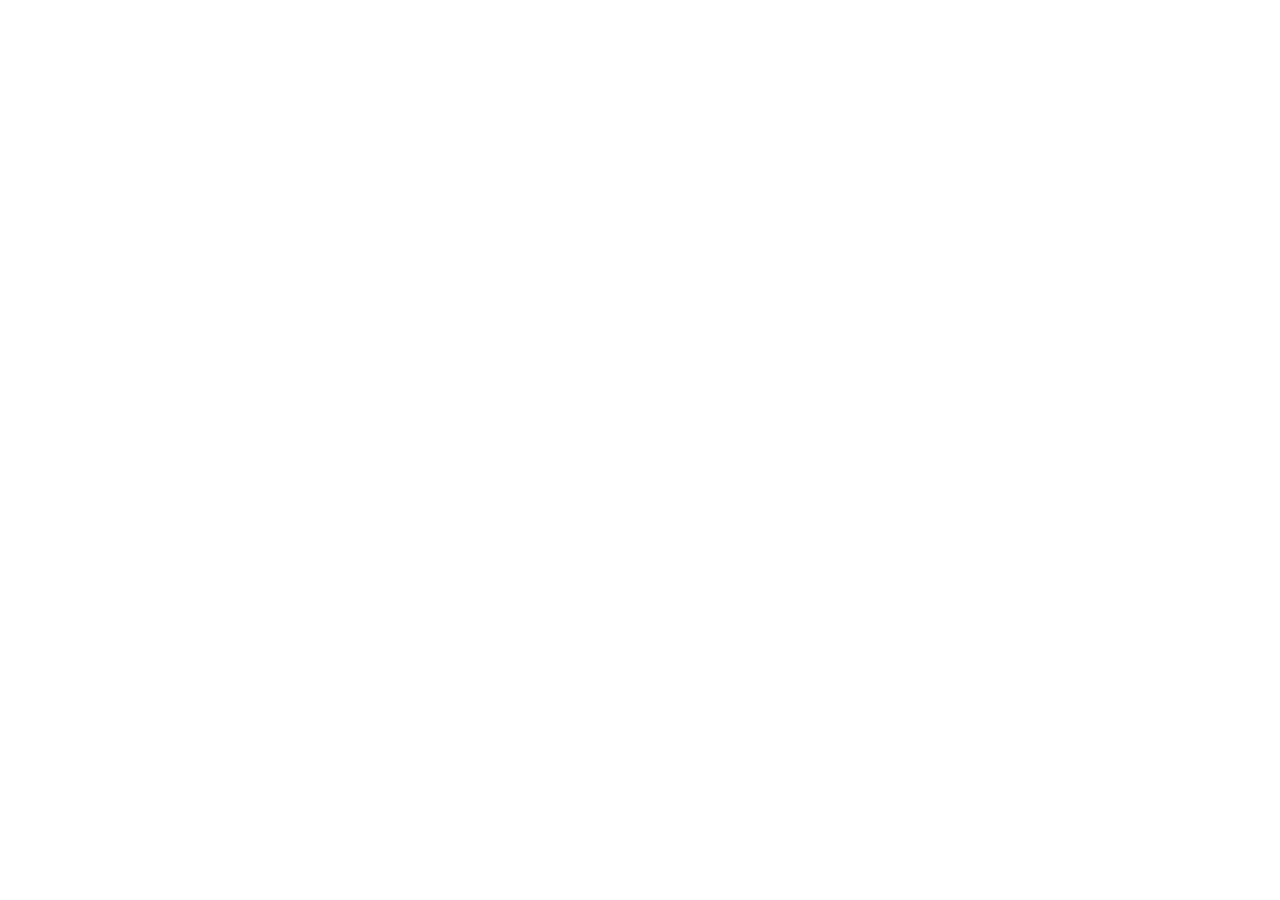
==== nonograms/index.html @ ba426192 "init: task nonograms" ====
<!DOCTYPE html>
<html lang="en">
<head>
    <meta charset="UTF-8">
    <meta name="viewport" content="width=device-width, initial-scale=1.0">
    <link rel="stylesheet" href="style.css">
    <title>Nonograms</title>
</head>
<body>
    <script src="script.js"></script>
</body>
</html>
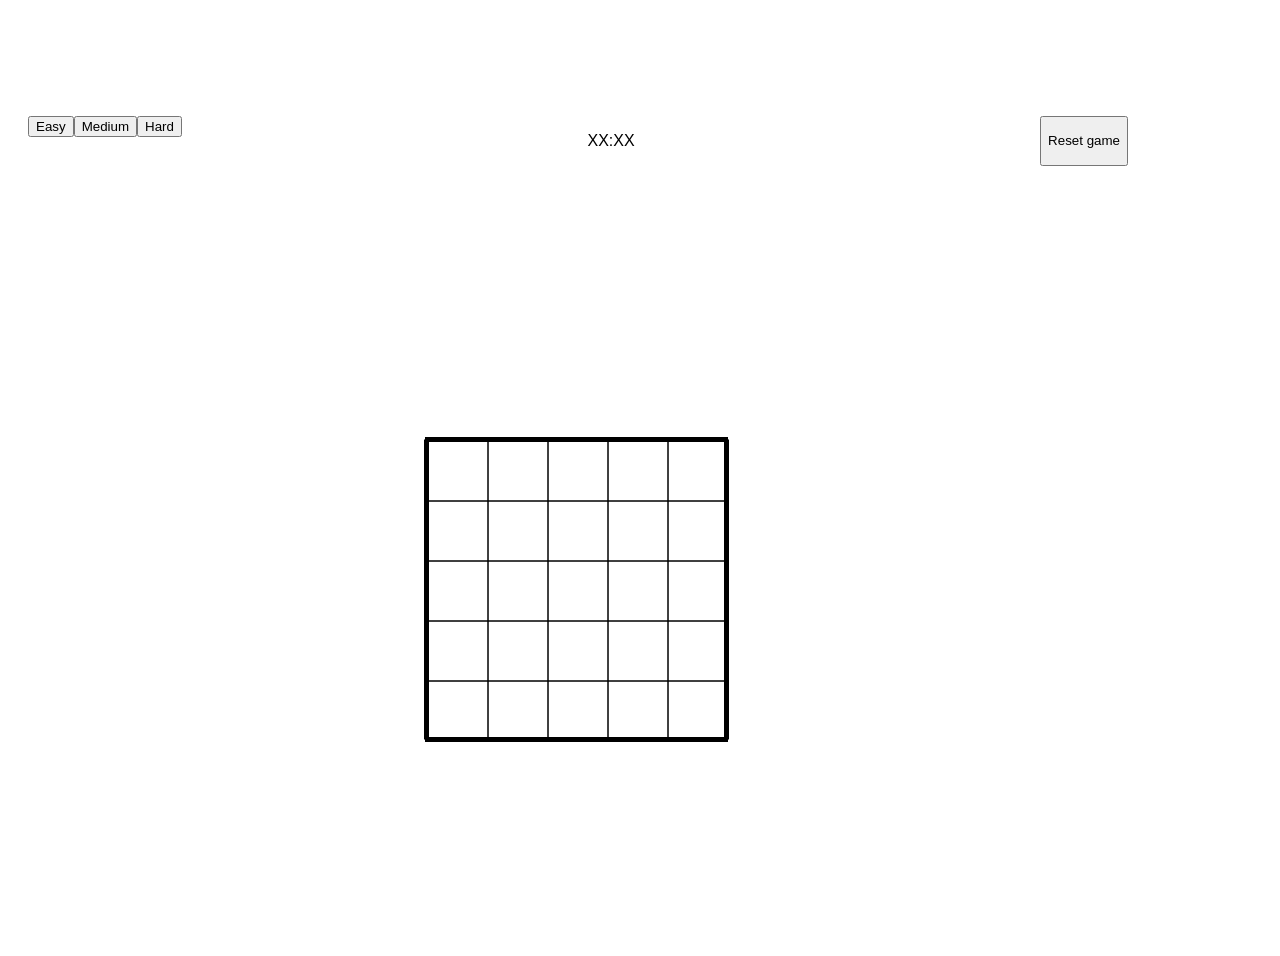
==== commit 2a20f5d6: "feat: add choose shablone and reset field" ====
--- a/nonograms/index.html
+++ b/nonograms/index.html
@@ -4,6 +4,10 @@
     <meta charset="UTF-8">
     <meta name="viewport" content="width=device-width, initial-scale=1.0">
     <link rel="stylesheet" href="style.css">
+    <link rel="preconnect" href="https://fonts.googleapis.com">
+    <link rel="preconnect" href="https://fonts.gstatic.com" crossorigin>
+    <link href="https://fonts.googleapis.com/css2?family=Tangerine:wght@700&display=swap" rel="stylesheet">
+    <link rel="stylesheet" href="https://cdnjs.cloudflare.com/ajax/libs/font-awesome/6.7.2/css/all.min.css" integrity="sha512-Evv84Mr4kqVGRNSgIGL/F/aIDqQb7xQ2vcrdIwxfjThSH8CSR7PBEakCr51Ck+w+/U6swU2Im1vVX0SVk9ABhg==" crossorigin="anonymous" referrerpolicy="no-referrer" />
     <title>Nonograms</title>
 </head>
 <body>
--- a/nonograms/style.css
+++ b/nonograms/style.css
@@ -0,0 +1,62 @@
+
+body{
+    position: relative;
+    font-family: Arial, Helvetica, sans-serif;
+}
+.container{
+    max-width: 1100px;
+    height: 100vh;
+    padding: 20px;
+    display: flex;
+    align-items: center;
+    justify-content: center;
+    flex-wrap: wrap;
+}
+.modal-window{
+    display: flex;
+    position: absolute;
+    justify-content: center;
+    align-items: center;
+    top: 0;
+    left: 0;
+    width: 100%;
+    height: 100%;
+    background-color: rgba(41, 41, 41, 0.5);
+}
+.modal-content{
+    position: relative;
+    width: fit-content;
+    height: auto;
+    min-height: 100px;
+    background-color: white;
+    border-radius: 15px;
+    border: 1px grey solid;
+    padding: 50px 20px 20px;
+    text-align: center;
+    color: black;
+    font-size: 52px;
+    line-height: 2;
+    font-family: "Tangerine", serif;
+    font-weight: 700;
+}
+.modal-close{
+    position: absolute;
+    top: 15px;
+    right: 15px;
+    width: 35px;
+    height: 35px;
+    font-size: 18px;
+    font-weight: 700;
+    background: none;
+    outline: none;
+    border: none;
+    cursor: pointer;
+}
+.modal-close:hover{
+    box-shadow: 0px 0px 5px rgba(0, 0, 0, 0.1);
+}
+.header{
+    width: 100%;
+    display: flex;
+    justify-content: space-between;
+}
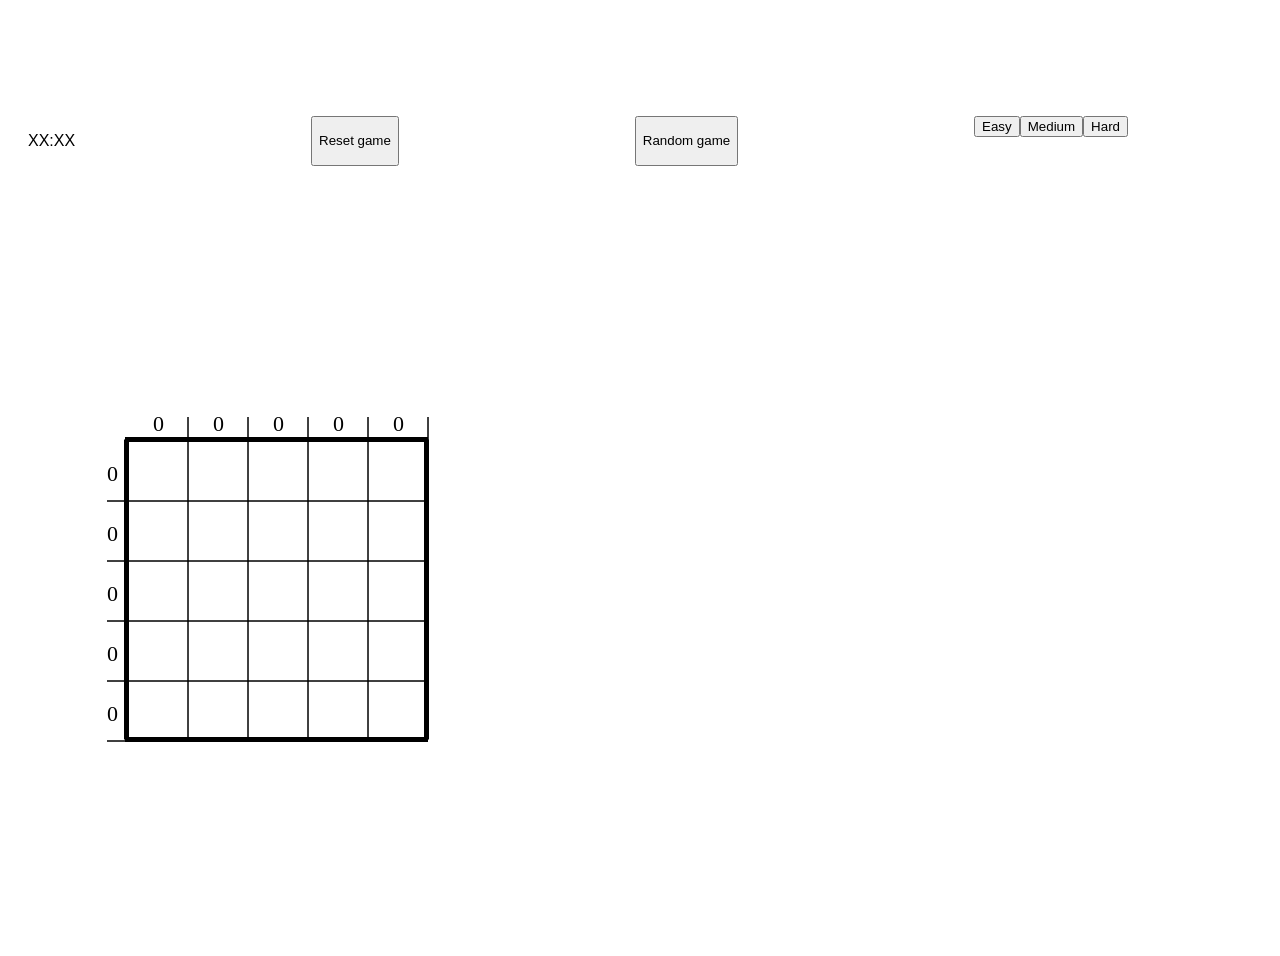
==== commit 0fac9f7c: "feat: buttons random game and table win" ====
--- a/nonograms/index.html
+++ b/nonograms/index.html
@@ -3,6 +3,7 @@
 <head>
     <meta charset="UTF-8">
     <meta name="viewport" content="width=device-width, initial-scale=1.0">
+    <link rel="icon" href="data:," />
     <link rel="stylesheet" href="style.css">
     <link rel="preconnect" href="https://fonts.googleapis.com">
     <link rel="preconnect" href="https://fonts.gstatic.com" crossorigin>
--- a/nonograms/style.css
+++ b/nonograms/style.css
@@ -9,7 +9,7 @@
     padding: 20px;
     display: flex;
     align-items: center;
-    justify-content: center;
+    justify-content: space-between;
     flex-wrap: wrap;
 }
 .modal-window{
@@ -59,4 +59,30 @@
     width: 100%;
     display: flex;
     justify-content: space-between;
+}
+.choose-inner{
+    max-width: 120px;
+    cursor: pointer;
+}
+.choose-inner img{
+    width: 100%;
+    height: auto;
+}
+.choose-inner p{
+    font-size: 14px;
+    font-weight: 700;
+    margin: 0;
+}
+.choose-inner:not(:last-child){
+    margin-bottom: 20px;
+}
+.choose-game{
+    display: none;
+    width: 30%;
+}
+.canvas{
+    min-width: 500px;
+}
+.solution{
+    display: none;
 }
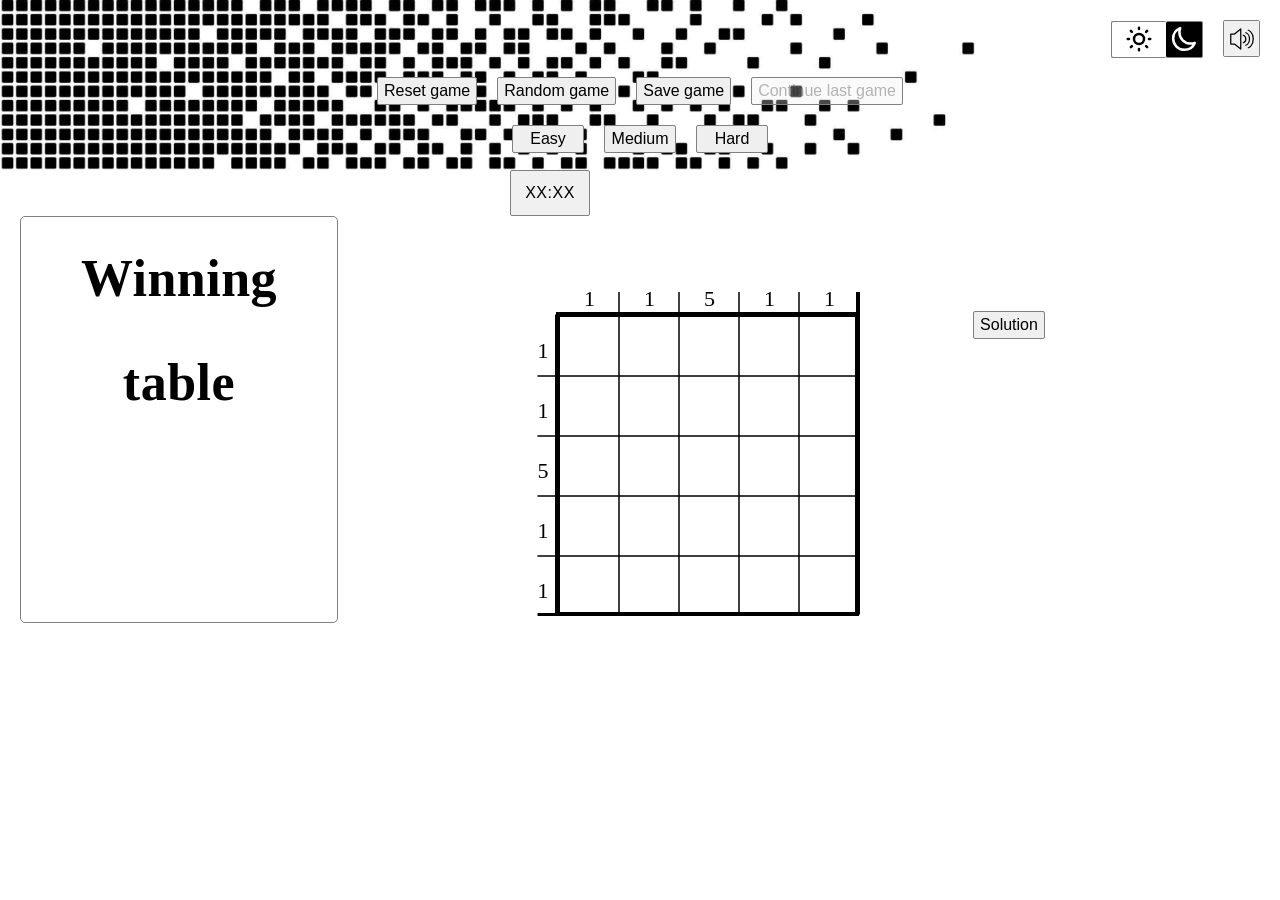
==== commit 8d346aae: "feat: dark theme" ====
--- a/nonograms/index.html
+++ b/nonograms/index.html
@@ -4,11 +4,12 @@
     <meta charset="UTF-8">
     <meta name="viewport" content="width=device-width, initial-scale=1.0">
     <link rel="icon" href="data:," />
-    <link rel="stylesheet" href="style.css">
     <link rel="preconnect" href="https://fonts.googleapis.com">
     <link rel="preconnect" href="https://fonts.gstatic.com" crossorigin>
     <link href="https://fonts.googleapis.com/css2?family=Tangerine:wght@700&display=swap" rel="stylesheet">
     <link rel="stylesheet" href="https://cdnjs.cloudflare.com/ajax/libs/font-awesome/6.7.2/css/all.min.css" integrity="sha512-Evv84Mr4kqVGRNSgIGL/F/aIDqQb7xQ2vcrdIwxfjThSH8CSR7PBEakCr51Ck+w+/U6swU2Im1vVX0SVk9ABhg==" crossorigin="anonymous" referrerpolicy="no-referrer" />
+    <link rel="stylesheet" href="normolize-style.css">
+    <link rel="stylesheet" href="style.css">
     <title>Nonograms</title>
 </head>
 <body>
--- a/nonograms/normolize-style.css
+++ b/nonograms/normolize-style.css
@@ -0,0 +1,351 @@
+html {
+    font-family: sans-serif;
+    line-height: 1.15;
+    -webkit-box-sizing: border-box;
+    box-sizing: border-box;
+
+    -ms-overflow-style: scrollbar;
+    -webkit-tap-highlight-color: rgba(0, 0, 0, 0);
+    -webkit-text-size-adjust: 100%;
+    -ms-text-size-adjust: 100%;
+}
+
+*,
+*::before,
+*::after {
+    -webkit-box-sizing: inherit;
+    box-sizing: inherit;
+    -webkit-text-decoration-skip-ink: none;
+    text-decoration-skip-ink: none;
+    scroll-behavior: smooth;
+}
+
+@-ms-viewport {
+    width: device-width;
+}
+
+article,
+aside,
+dialog,
+figcaption,
+figure,
+footer,
+header,
+hgroup,
+main,
+nav,
+section {
+    display: block;
+}
+
+body {
+    font-family: 'Ubuntu', sans-serif;
+    font-size: 1rem;
+    font-weight: 400;
+    letter-spacing: .5px;
+    line-height: 1.5;
+    margin: 0;
+    color: #272727;
+    background-color: #ffffff;
+}
+
+[tabindex='-1']:focus {
+    outline: none !important;
+}
+
+hr {
+    overflow: visible;
+    -webkit-box-sizing: content-box;
+    box-sizing: content-box;
+    height: 0;
+}
+
+h1,
+h2,
+h3,
+h4,
+h5,
+h6 {
+    margin-top: 0;
+    margin-bottom: 0.5rem;
+}
+
+abbr[title],
+abbr[data-original-title] {
+    cursor: help;
+    text-decoration: underline;
+    text-decoration: underline dotted;
+    border-bottom: 0;
+
+    -webkit-text-decoration: underline dotted;
+}
+
+address {
+    font-style: normal;
+    line-height: inherit;
+    margin-bottom: 1rem;
+}
+dt {
+    font-weight: 700;
+}
+
+dd {
+    margin-bottom: 0.5rem;
+    margin-left: 0;
+}
+
+blockquote {
+    margin: 0 0 1rem;
+}
+
+dfn {
+    font-style: italic;
+}
+
+b,
+strong {
+    font-weight: bolder;
+}
+
+small {
+    font-size: 80%;
+}
+
+sub,
+sup {
+    font-size: 75%;
+    line-height: 0;
+    position: relative;
+    vertical-align: baseline;
+}
+
+sub {
+    bottom: -0.25em;
+}
+
+sup {
+    top: -0.5em;
+}
+
+a {
+    -webkit-transition: all 0.3s;
+    -o-transition: all 0.3s;
+    transition: all 0.3s;
+    text-decoration: none;
+    color: black;
+    background-color: transparent;
+
+    -webkit-text-decoration-skip: objects;
+}
+
+a:hover {
+    text-decoration: none;
+}
+
+a:not([href]):not([tabindex]) {
+    text-decoration: none;
+    color: inherit;
+}
+
+a:not([href]):not([tabindex]):focus,
+a:not([href]):not([tabindex]):hover {
+    text-decoration: none;
+    color: inherit;
+}
+
+a:not([href]):not([tabindex]):focus {
+    outline: 0;
+}
+
+a:focus {
+    outline: none;
+}
+
+pre,
+code,
+kbd,
+samp {
+    font-family: monospace, monospace;
+    font-size: 1em;
+}
+
+pre {
+    overflow: auto;
+    margin-top: 0;
+    margin-bottom: 1rem;
+}
+
+figure {
+    margin: 0 0 1rem;
+}
+
+img {
+    max-width: 100%;
+    height: auto;
+    vertical-align: middle;
+    border-style: none;
+}
+
+svg:not(:root) {
+    overflow: hidden;
+}
+
+a,
+area,
+button,
+[role='button'],
+input,
+label,
+select,
+summary,
+textarea {
+    -ms-touch-action: manipulation;
+    touch-action: manipulation;
+}
+
+table {
+    border-collapse: collapse;
+}
+
+caption {
+    padding-top: 0.75rem;
+    padding-bottom: 0.75rem;
+    caption-side: bottom;
+    text-align: left;
+    color: #868e96;
+}
+
+th {
+    text-align: left;
+}
+
+label {
+    display: inline-block;
+    margin-bottom: 0.5rem;
+}
+
+button:focus {
+    outline: none;
+}
+
+input,
+button,
+select,
+optgroup,
+textarea {
+    font-family: inherit;
+    font-size: inherit;
+    line-height: inherit;
+    margin: 0;
+    -webkit-transition: all 0.3s;
+    -o-transition: all 0.3s;
+    transition: all 0.3s;
+    outline: none;
+}
+
+button,
+input {
+    overflow: visible;
+}
+
+button,
+select {
+    text-transform: none;
+}
+
+button,
+html [type='button'],
+[type='reset'],
+[type='submit'] {
+    cursor: pointer;
+
+    -webkit-appearance: button;
+}
+
+button::-moz-focus-inner,
+[type='button']::-moz-focus-inner,
+[type='reset']::-moz-focus-inner,
+[type='submit']::-moz-focus-inner {
+    padding: 0;
+    border-style: none;
+}
+
+input[type='radio'],
+input[type='checkbox'] {
+    -webkit-box-sizing: border-box;
+    box-sizing: border-box;
+    padding: 0;
+}
+
+input[type='date'],
+input[type='time'],
+input[type='datetime-local'],
+input[type='month'] {
+    -webkit-appearance: listbox;
+}
+
+textarea {
+    overflow: auto;
+    resize: vertical;
+}
+
+fieldset {
+    min-width: 0;
+    margin: 0;
+    padding: 0;
+    border: 0;
+}
+
+legend {
+    font-size: 1.5rem;
+    line-height: inherit;
+    display: block;
+    width: 100%;
+    max-width: 100%;
+    margin-bottom: 0.5rem;
+    padding: 0;
+    white-space: normal;
+    color: inherit;
+}
+
+progress {
+    vertical-align: baseline;
+}
+
+[type='number']::-webkit-inner-spin-button,
+[type='number']::-webkit-outer-spin-button {
+    height: auto;
+}
+
+[type='search'] {
+    outline-offset: -2px;
+
+    -webkit-appearance: none;
+}
+
+[type='search']::-webkit-search-cancel-button,
+[type='search']::-webkit-search-decoration {
+    -webkit-appearance: none;
+}
+
+::-webkit-file-upload-button {
+    font: inherit;
+
+    -webkit-appearance: button;
+}
+
+output {
+    display: inline-block;
+}
+
+summary {
+    display: list-item;
+}
+
+template {
+    display: none;
+}
+
+[hidden] {
+    display: none !important;
+}
--- a/nonograms/style.css
+++ b/nonograms/style.css
@@ -2,15 +2,127 @@
 body{
     position: relative;
     font-family: Arial, Helvetica, sans-serif;
-}
+    background-color: white;
+}
+body.dark{
+    background-color: rgb(33, 33, 33);
+}
+body.dark .header{
+    background: url(img/bg-header.png) no-repeat left top / contain;
+}
+body.dark button:hover{
+    background-color: rgb(50, 50, 50);
+}
+body.dark .theme-dark{
+    background-color: black;
+}
+body.dark button{
+    background-color: rgb(165, 165, 165);
+    border: 1px solid #e0e0e0;
+}
+button{
+    outline: none;
+    border: 1px solid rgb(128, 128, 128);
+    border-radius: 2px;
+    transition: all 0.3s ease;
+}
+button:hover{
+    background-color: #c3c3c3;
+    color: #f3f3f3;
+}
+.top-element{
+    position: relative;
+    display: flex;
+    gap: 20px;
+    align-items: center;
+    justify-content: end;
+    margin-bottom: 20px;
+}
+.sound-box{
+    position: relative;
+    border: 1px solid grey;
+    border-radius: 2px;
+    cursor: pointer;
+    background-color: rgb(240, 240, 240);
+    margin: 0;
+}
+body.dark .sound-icon{
+    background-color: rgb(165, 165, 165);
+}
+.sound-icon:hover{
+    background-color: #c3c3c3;
+}
+.btn-sound{
+    position: absolute;
+    opacity: 0;
+    visibility: hidden;
+}
+.sound-icon{
+    display: block;
+    width: 35px;
+    height: 35px;
+    position: relative;
+    background-color: rgb(240, 240, 240);
+}
+.sound-icon::before{
+    position: absolute;
+    width: 100%;
+    height: 100%;
+    top: 0;
+    left: 0;
+    content: '';
+    background: url(img/sound-on.svg) no-repeat center center;
+    opacity: 1;
+    transition: all 0.3s ease;
+}
+.sound-icon::after{
+    position: absolute;
+    width: 100%;
+    height: 100%;
+    top: 0;
+    left: 0;
+    content: '';
+    background: url(img/sound-off.svg) no-repeat center center;
+    opacity: 0;
+    transition: all 0.3s ease;
+}
+.btn-sound:checked + .sound-icon::after{
+    opacity: 1;
+}
+.btn-sound:checked + .sound-icon::before {
+    opacity: 0;
+}
+.theme-box{
+    height: 36px;
+    border-radius: 2px;
+}
+.btn-theme{
+    width: 37px;
+    height: 37px;
+    background-repeat: no-repeat;
+    background-position: center center;
+}
+.theme-dark{
+    background-image:  url(img/moon.svg);
+    background-color: black;
+    border-left: none;
+}
+.theme-light{
+    width: 55px;
+    background-image:  url(img/sun.svg);
+    background-color: white;
+    border-right: none;
+}
+body.dark .theme-light{
+    width: 37px;
+}
+body.dark .theme-dark{
+    width: 55px;
+}
+
 .container{
     max-width: 1100px;
-    height: 100vh;
-    padding: 20px;
-    display: flex;
-    align-items: center;
-    justify-content: space-between;
-    flex-wrap: wrap;
+    padding: 170px 20px 50px;
 }
 .modal-window{
     display: flex;
@@ -22,6 +134,7 @@
     width: 100%;
     height: 100%;
     background-color: rgba(41, 41, 41, 0.5);
+    z-index: 10;
 }
 .modal-content{
     position: relative;
@@ -56,33 +169,134 @@
     box-shadow: 0px 0px 5px rgba(0, 0, 0, 0.1);
 }
 .header{
-    width: 100%;
-    display: flex;
-    justify-content: space-between;
+    margin-bottom: 20px;
+    position: fixed;
+    content: '';
+    top: 0;
+    left: 0;
+    width: 100%;
+    height: 170px;
+    background: url(img/bg-header.png) no-repeat left top / contain;
+    z-index: 3;
+    padding: 20px;
+}
+body.dark .header{
+    background: url(img/bg-header-invert.png) no-repeat left top / contain;
+}
+.menu{
+    display: flex;
+    gap: 20px;
+    justify-content: center;
+    margin-bottom: 20px;
+}
+nav{
+    display: flex;
+    align-items: center;
+    justify-content: center;
+    gap: 20px;
+}
+nav button{
+    width: 72px;
+}
+.timer{
+    display: block;
+    max-width: 80px;
+    background-color: rgb(240, 240, 240);
+    padding: 10px;
+    border: 1px solid grey;
+    border-radius: 2px;
+    text-align: center;
+    margin: 0 auto;
+    color: black;
+}
+body.choose timer{
+    display: none;
 }
 .choose-inner{
-    max-width: 120px;
+    width: 120px;
     cursor: pointer;
 }
 .choose-inner img{
     width: 100%;
     height: auto;
+    margin-bottom: 10px;
 }
 .choose-inner p{
-    font-size: 14px;
+    font-size: 12px;
     font-weight: 700;
     margin: 0;
-}
-.choose-inner:not(:last-child){
+    text-align: center;
+}
+.choose-game{
+    width: 100%;
+    display: flex;
+    position: absolute;
+    align-items: center;
+    justify-content: space-around;
+    top: 165px;
+    left: 0;
     margin-bottom: 20px;
-}
-.choose-game{
+    opacity: 0;
+    visibility: hidden;
+    transform: translateY(-200px);
+    transition: all 0.4s ease;
+    z-index: 6;
+    background-color: white;
+    padding: 10px;
+}
+.choose-name{
+    color: black;
+}
+body.choose .choose-game{
+    opacity: 1;
+    visibility: visible;
+    transform: translateY(0px);
+}
+body.choose .timer{
     display: none;
+}
+.inner{
+    position: relative;
+    display: flex;
+    justify-content: space-between;
+}
+.inner-win{
     width: 30%;
+}
+.inner-canvas{
+
+    width: 70%;
+    max-height: 650px;
+    text-align: center;
+}
+.win-title{
+    text-align: center;
+    line-height: 2;
+    font-family: "Tangerine", serif;
+    font-weight: 700;
+    font-size: 52px;
+    color: black;
+}
+.inner-win{
+    min-height: 300px;
+    border: 1px solid grey;
+    border-radius: 5px;
+    padding: 10px 20px;
+}
+.solution{
+    position: absolute;
+    top: 95px;
+    right: 35px;
+    width: 72px;
+    z-index: 5;
 }
 .canvas{
     min-width: 500px;
 }
-.solution{
-    display: none;
-}+body.dark .timer{
+    background-color: rgb(165, 165, 165);
+    border: 1px solid #e0e0e0;
+}
+.win-item{
+    color: black;
+}
